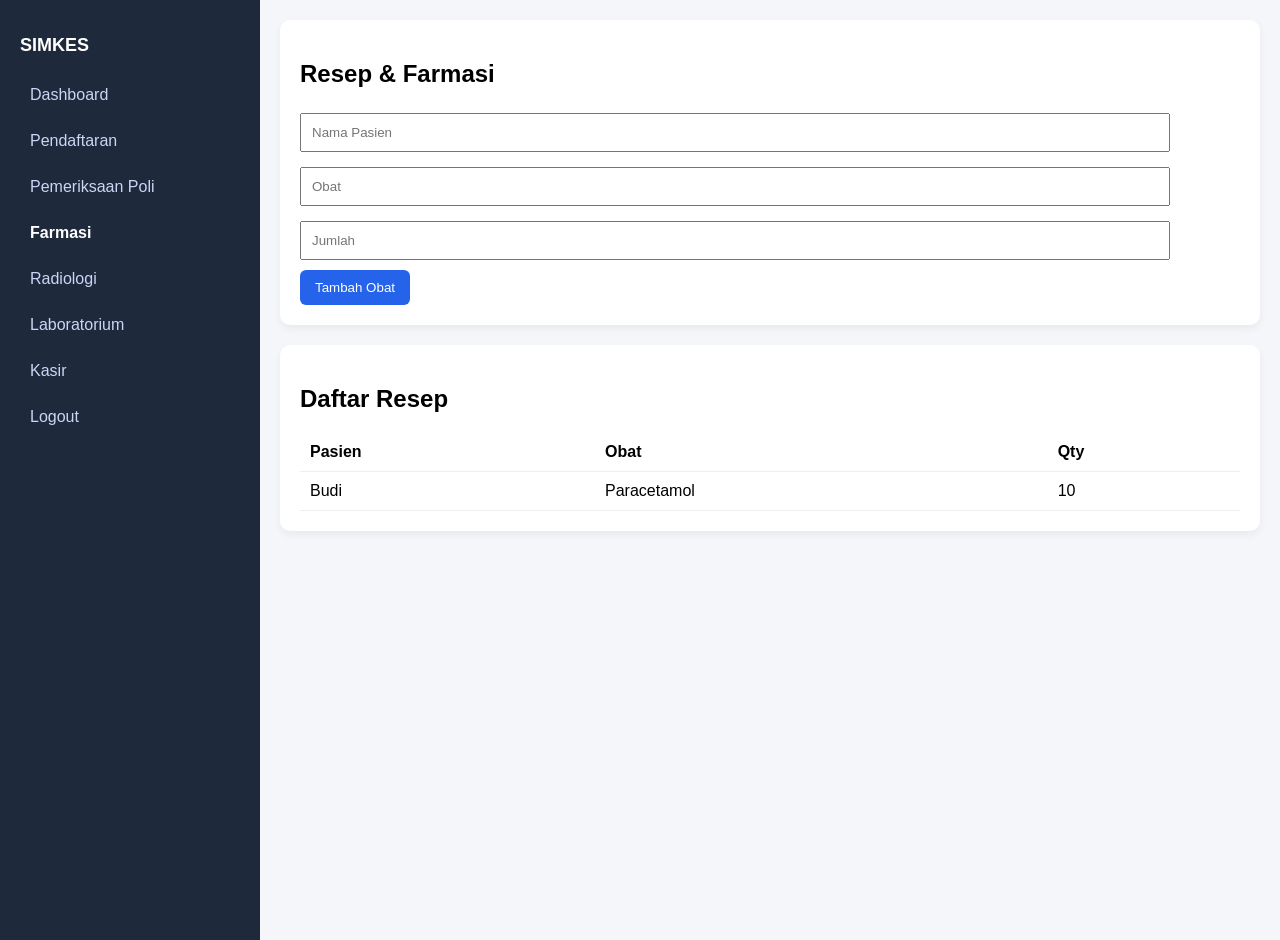
==== farmasi.html @ daffaa45 "Adding Radiology and Laboratory Pages" ====
<!DOCTYPE html>
<html lang="id">

<head>
    <meta charset="UTF-8">
    <meta name="viewport" content="width=device-width, initial-scale=1.0">
    <title>SIMKES</title>
    <link rel="stylesheet" href="index.css" />
</head>

<body>
    <div class="sidebar">
        <h2>SIMKES</h2>
        <a href="index.html">Dashboard</a>
        <a href="pendaftaran.html">Pendaftaran</a>
        <a href="poli.html">Pemeriksaan Poli</a>
        <a class="active" href="farmasi.html">Farmasi</a>
        <a href="radiologi.html">Radiologi</a>
        <a href="Laboratorium.html">Laboratorium</a>
        <a href="kasir.html">Kasir</a>
        <a href="login.html">Logout</a>
    </div>
    <div class="main">

        <div class="card">
            <h2>Resep & Farmasi</h2>
            <input placeholder="Nama Pasien">
            <input placeholder="Obat">
            <input placeholder="Jumlah">
            <button>Tambah Obat</button>
        </div>

        <div class="card">
            <h2>Daftar Resep</h2>
            <table>
                <tr>
                    <th>Pasien</th>
                    <th>Obat</th>
                    <th>Qty</th>
                </tr>
                <tr>
                    <td>Budi</td>
                    <td>Paracetamol</td>
                    <td>10</td>
                </tr>
            </table>
        </div>

    </div>
</body>

</html>
---- index.css ----
body {
    margin: 0;
    font-family: Arial;
    background: #f4f6f9;
    display: flex
}

.sidebar {
    width: 220px;
    background: #1e293b;
    color: white;
    padding: 20px;
    height: 100vh
}

.sidebar h2 {
    font-size: 18px;
    margin-bottom: 20px
}

.sidebar a {
    display: block;
    color: #cbd5f5;
    padding: 10px;
    border-radius: 6px;
    margin-bottom: 8px;
    text-decoration: none
}

.sidebar a:hover {
    background: #334155
}

.sidebar .active {
    color: #FFF;
    font-weight: bold;
}

.main {
    flex: 1;
    padding: 20px
}

.card {
    background: white;
    padding: 20px;
    border-radius: 10px;
    margin-bottom: 20px;
    box-shadow: 0 4px 8px rgba(0, 0, 0, 0.05)
}

table {
    width: 100%;
    border-collapse: collapse
}

th,
td {
    padding: 10px;
    border-bottom: 1px solid #eee;
    text-align: left
}

input,
select {
    width: 90%;
    padding: 10px;
    margin-top: 5px;
    margin-bottom: 10px
}

button {
    padding: 10px 15px;
    background: #2563eb;
    color: white;
    border: none;
    border-radius: 6px;
    cursor: pointer
}

.badge {
    padding: 5px 10px;
    border-radius: 20px;
    color: white;
    font-size: 12px
}

.wait {
    background: orange
}

.done {
    background: green
}
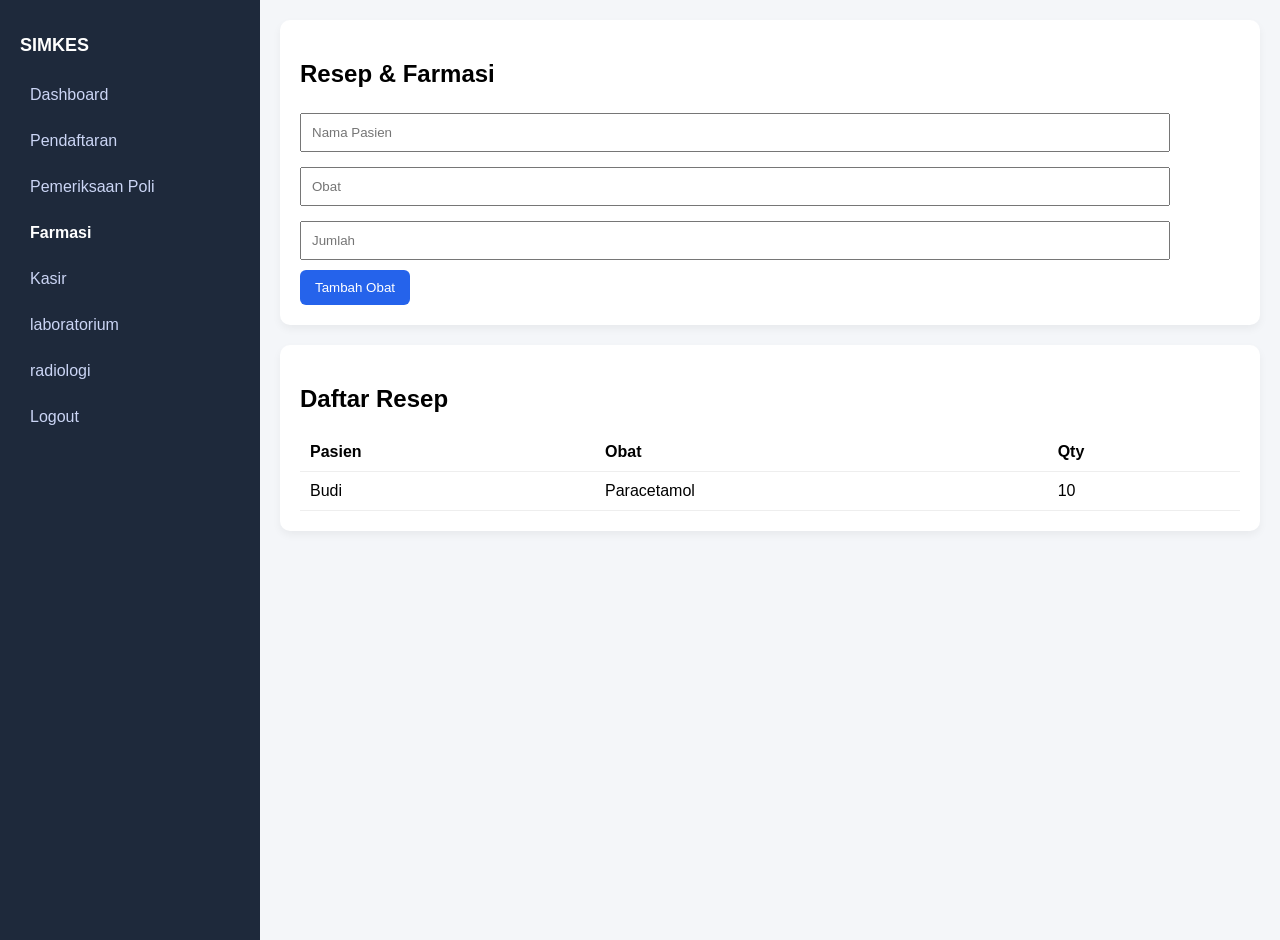
==== commit a0bbada0: "menambahkan menu radiologi dan menu laboratorium" ====
--- a/farmasi.html
+++ b/farmasi.html
@@ -15,9 +15,9 @@
         <a href="pendaftaran.html">Pendaftaran</a>
         <a href="poli.html">Pemeriksaan Poli</a>
         <a class="active" href="farmasi.html">Farmasi</a>
-        <a href="radiologi.html">Radiologi</a>
-        <a href="Laboratorium.html">Laboratorium</a>
         <a href="kasir.html">Kasir</a>
+        <a href="laboratorium.html">laboratorium</a>
+        <a href="radiologi.html">radiologi</a>
         <a href="login.html">Logout</a>
     </div>
     <div class="main">
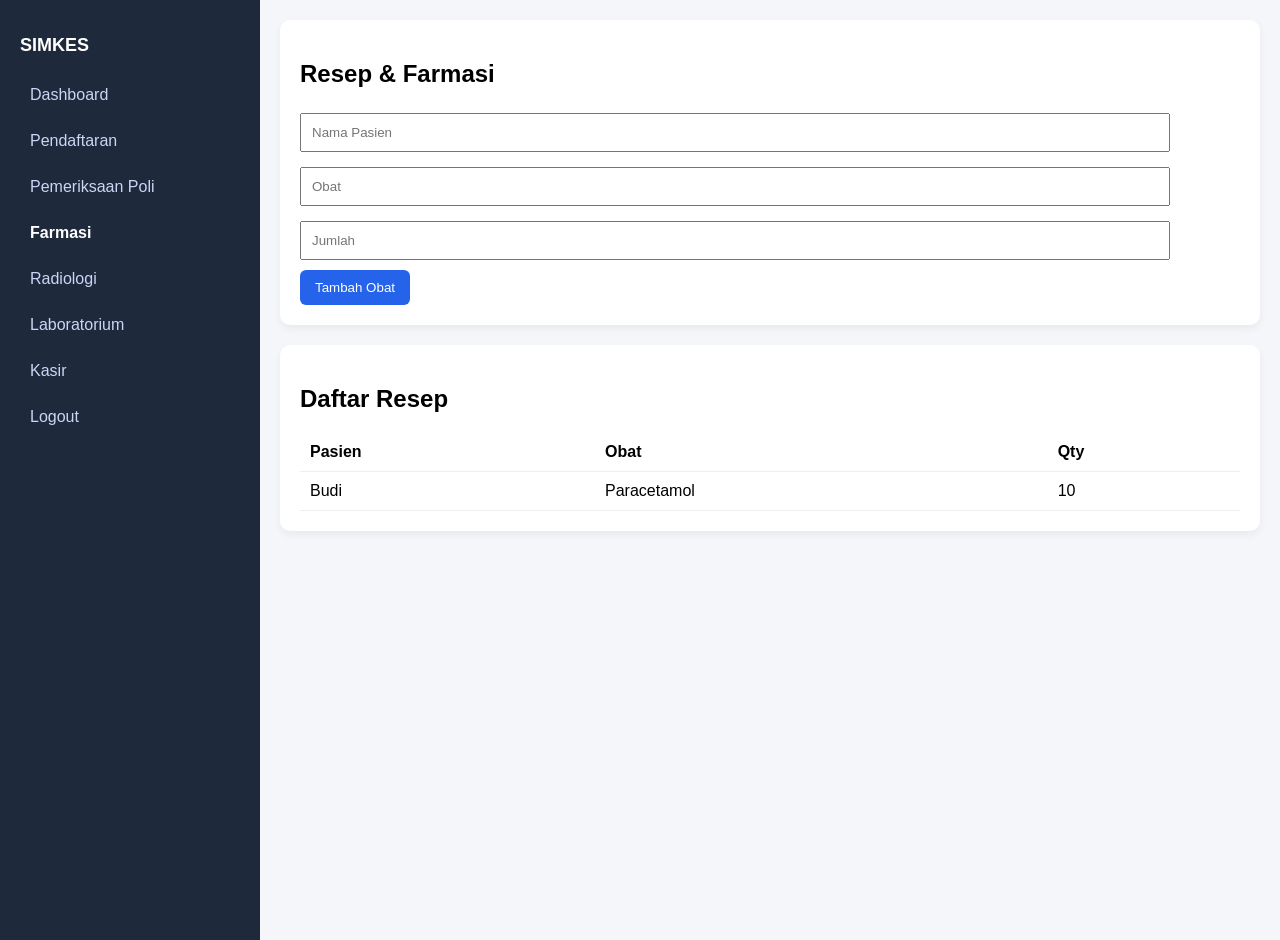
==== commit 44340fef: "menambahka menu" ====
--- a/farmasi.html
+++ b/farmasi.html
@@ -15,9 +15,9 @@
         <a href="pendaftaran.html">Pendaftaran</a>
         <a href="poli.html">Pemeriksaan Poli</a>
         <a class="active" href="farmasi.html">Farmasi</a>
+        <a href="radiologi.html">Radiologi</a>
+        <a href="laboratorium.html">Laboratorium</a>
         <a href="kasir.html">Kasir</a>
-        <a href="laboratorium.html">laboratorium</a>
-        <a href="radiologi.html">radiologi</a>
         <a href="login.html">Logout</a>
     </div>
     <div class="main">
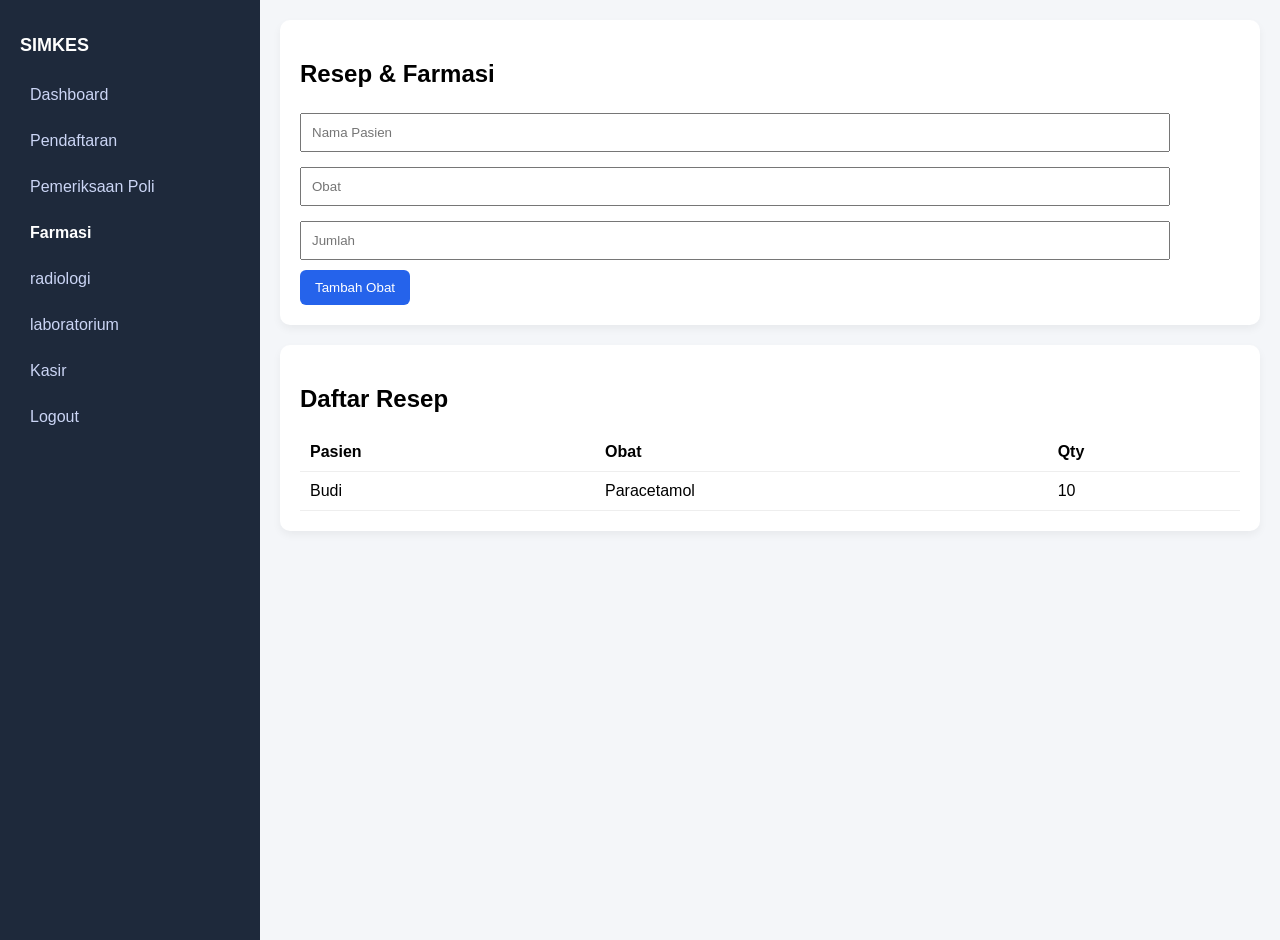
==== commit d818aede: "menambahkan mneu radiologi dan laboratorium" ====
--- a/farmasi.html
+++ b/farmasi.html
@@ -15,8 +15,8 @@
         <a href="pendaftaran.html">Pendaftaran</a>
         <a href="poli.html">Pemeriksaan Poli</a>
         <a class="active" href="farmasi.html">Farmasi</a>
-        <a href="radiologi.html">Radiologi</a>
-        <a href="laboratorium.html">Laboratorium</a>
+        <a href="radiologi.html">radiologi</a>
+        <a href="laboratorium.html">laboratorium</a>
         <a href="kasir.html">Kasir</a>
         <a href="login.html">Logout</a>
     </div>
--- a/index.css
+++ b/index.css
@@ -92,3 +92,6 @@
 .done {
     background: green
 }
+
+
+
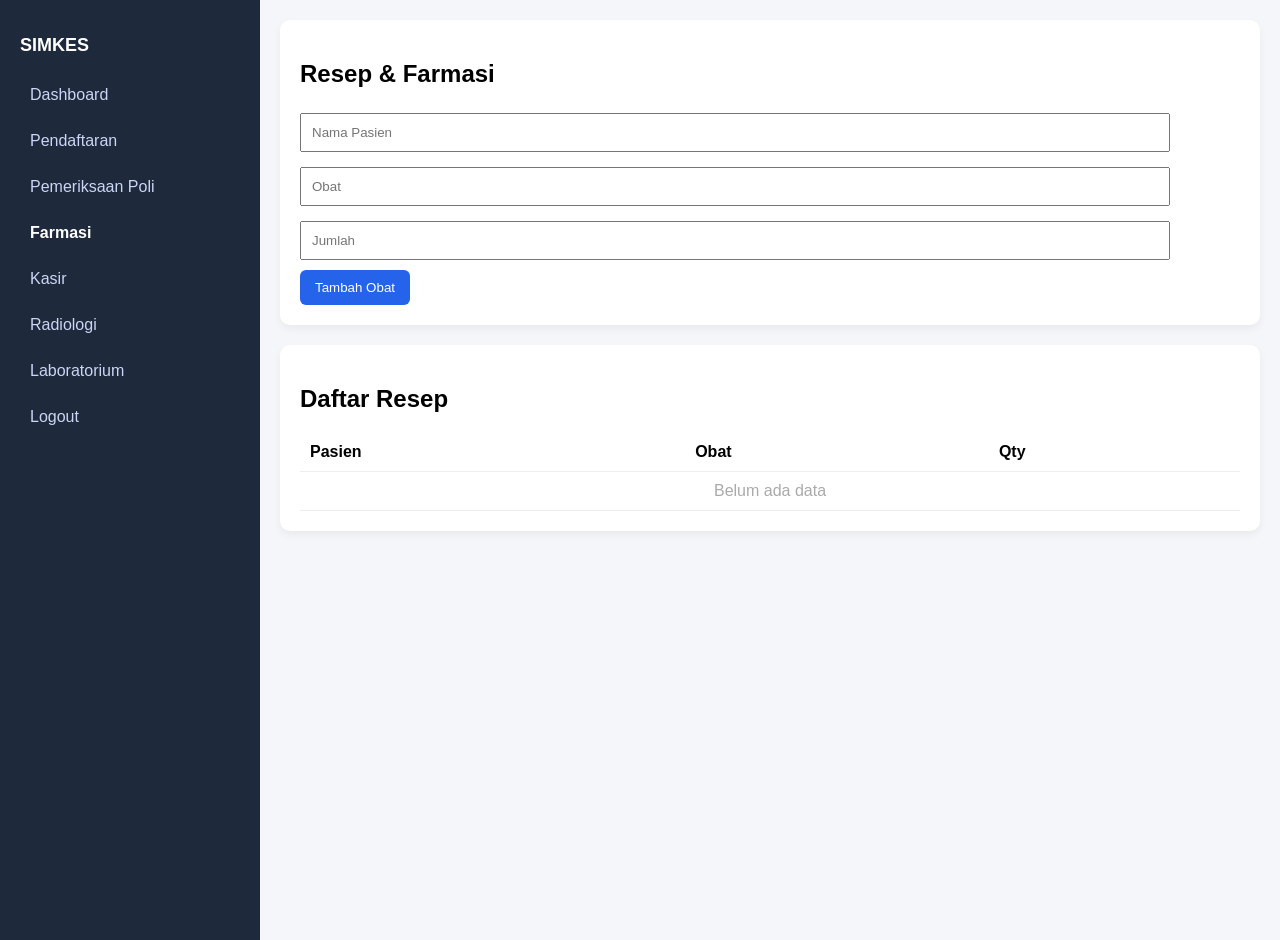
==== commit 72890c42: "javascript" ====
--- a/farmasi.html
+++ b/farmasi.html
@@ -15,38 +15,37 @@
         <a href="pendaftaran.html">Pendaftaran</a>
         <a href="poli.html">Pemeriksaan Poli</a>
         <a class="active" href="farmasi.html">Farmasi</a>
-        <a href="radiologi.html">radiologi</a>
-        <a href="laboratorium.html">laboratorium</a>
         <a href="kasir.html">Kasir</a>
+        <a href="Radiologi.html">Radiologi</a>
+        <a href="Laboratorium.html">Laboratorium</a>
         <a href="login.html">Logout</a>
     </div>
     <div class="main">
 
         <div class="card">
             <h2>Resep & Farmasi</h2>
-            <input placeholder="Nama Pasien">
-            <input placeholder="Obat">
-            <input placeholder="Jumlah">
-            <button>Tambah Obat</button>
+            <input id="input-nama-farmasi" placeholder="Nama Pasien">
+            <input id="input-obat" placeholder="Obat">
+            <input id="input-jumlah" placeholder="Jumlah">
+            <button id="btn-simpan-farmasi">Tambah Obat</button>
         </div>
 
         <div class="card">
             <h2>Daftar Resep</h2>
             <table>
-                <tr>
-                    <th>Pasien</th>
-                    <th>Obat</th>
-                    <th>Qty</th>
-                </tr>
-                <tr>
-                    <td>Budi</td>
-                    <td>Paracetamol</td>
-                    <td>10</td>
-                </tr>
+                <thead>
+                    <tr>
+                        <th>Pasien</th>
+                        <th>Obat</th>
+                        <th>Qty</th>
+                    </tr>
+                </thead>
+                <tbody id="tbody-farmasi"></tbody>
             </table>
         </div>
 
     </div>
+    <script src="Script.js"></script>
 </body>
 
 </html>
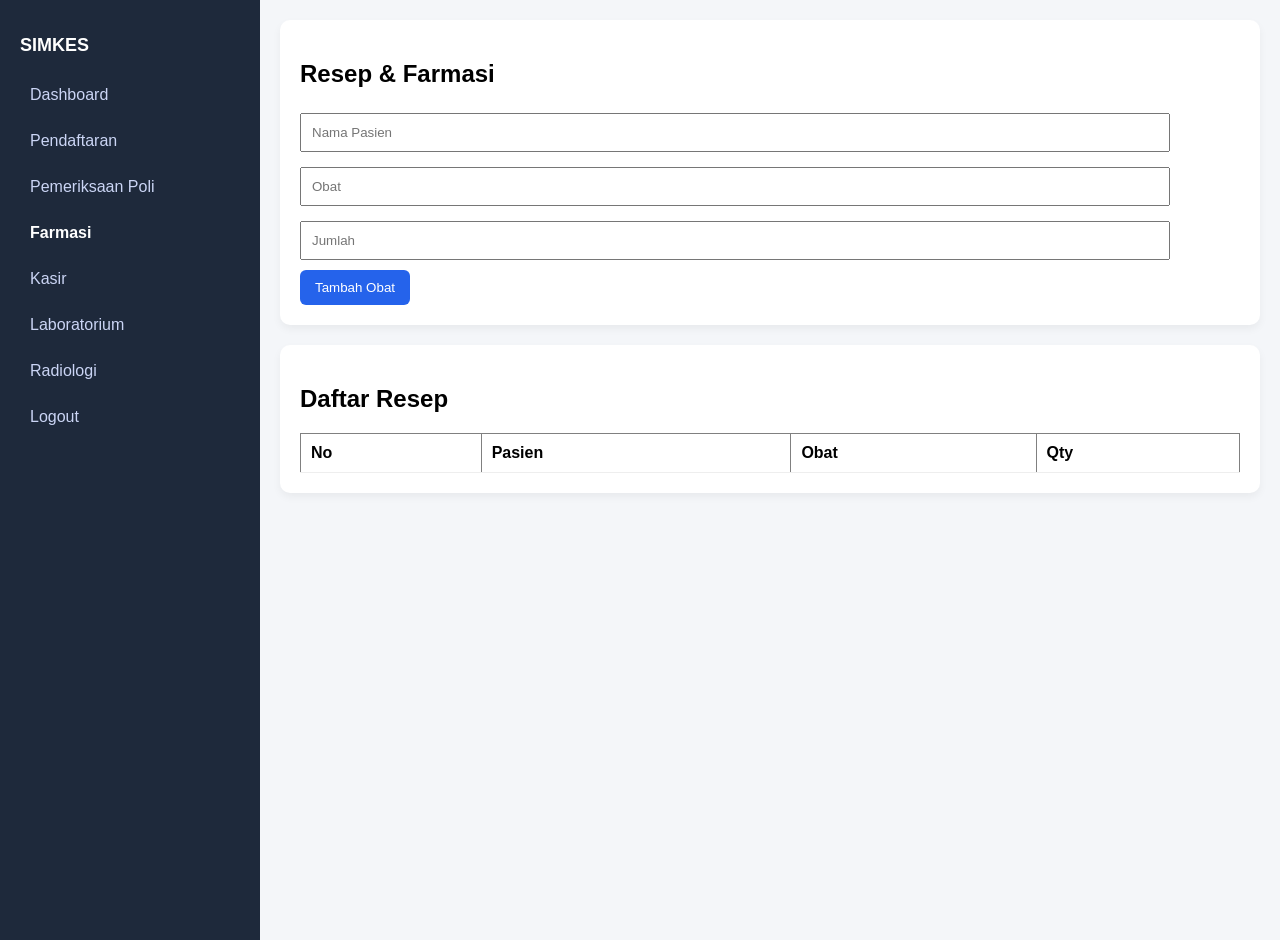
==== commit fa410f96: "Menambahkan Javasrcipt" ====
--- a/farmasi.html
+++ b/farmasi.html
@@ -5,10 +5,11 @@
     <meta charset="UTF-8">
     <meta name="viewport" content="width=device-width, initial-scale=1.0">
     <title>SIMKES</title>
-    <link rel="stylesheet" href="index.css" />
+    <link rel="stylesheet" href="index.css">
 </head>
 
 <body>
+
     <div class="sidebar">
         <h2>SIMKES</h2>
         <a href="index.html">Dashboard</a>
@@ -16,36 +17,111 @@
         <a href="poli.html">Pemeriksaan Poli</a>
         <a class="active" href="farmasi.html">Farmasi</a>
         <a href="kasir.html">Kasir</a>
-        <a href="Radiologi.html">Radiologi</a>
-        <a href="Laboratorium.html">Laboratorium</a>
+        <a href="laboratorium.html">Laboratorium</a>
+        <a href="radiologi.html">Radiologi</a>
         <a href="login.html">Logout</a>
     </div>
+
     <div class="main">
 
         <div class="card">
             <h2>Resep & Farmasi</h2>
-            <input id="input-nama-farmasi" placeholder="Nama Pasien">
-            <input id="input-obat" placeholder="Obat">
-            <input id="input-jumlah" placeholder="Jumlah">
-            <button id="btn-simpan-farmasi">Tambah Obat</button>
+
+            <input type="text" id="namaPasien" placeholder="Nama Pasien">
+            <input type="text" id="obat" placeholder="Obat">
+            <input type="number" id="jumlah" placeholder="Jumlah">
+
+            <button onclick="tambahData()">
+                Tambah Obat
+            </button>
         </div>
 
         <div class="card">
             <h2>Daftar Resep</h2>
-            <table>
+
+            <table border="1">
                 <thead>
                     <tr>
+                        <th>No</th>
                         <th>Pasien</th>
                         <th>Obat</th>
                         <th>Qty</th>
                     </tr>
                 </thead>
-                <tbody id="tbody-farmasi"></tbody>
+
+                <tbody id="tabelResep">
+                </tbody>
             </table>
         </div>
 
     </div>
-    <script src="Script.js"></script>
+
+    <script>
+
+        let dataResep =
+            JSON.parse(localStorage.getItem("dataResep")) || [];
+
+        tampilkanData();
+
+        function tambahData() {
+
+            let pasien =
+                document.getElementById("namaPasien").value;
+
+            let obat =
+                document.getElementById("obat").value;
+
+            let qty =
+                document.getElementById("jumlah").value;
+
+            if (pasien === "" || obat === "" || qty === "") {
+                alert("Semua data harus diisi!");
+                return;
+            }
+
+            dataResep.push({
+                pasien: pasien,
+                obat: obat,
+                qty: qty
+            });
+
+            localStorage.setItem(
+                "dataResep",
+                JSON.stringify(dataResep)
+            );
+
+            tampilkanData();
+
+
+            document.getElementById("namaPasien").value = "";
+            document.getElementById("obat").value = "";
+            document.getElementById("jumlah").value = "";
+
+            alert("Data Berhasil Ditambahkan!");
+        }
+
+        function tampilkanData() {
+
+            let html = "";
+
+            dataResep.forEach((item, index) => {
+
+                html += `
+                <tr>
+                    <td>${index + 1}</td>
+                    <td>${item.pasien}</td>
+                    <td>${item.obat}</td>
+                    <td>${item.qty}</td>
+                </tr>
+                `;
+
+            });
+
+            document.getElementById("tabelResep").innerHTML = html;
+        }
+
+    </script>
+
 </body>
 
 </html>
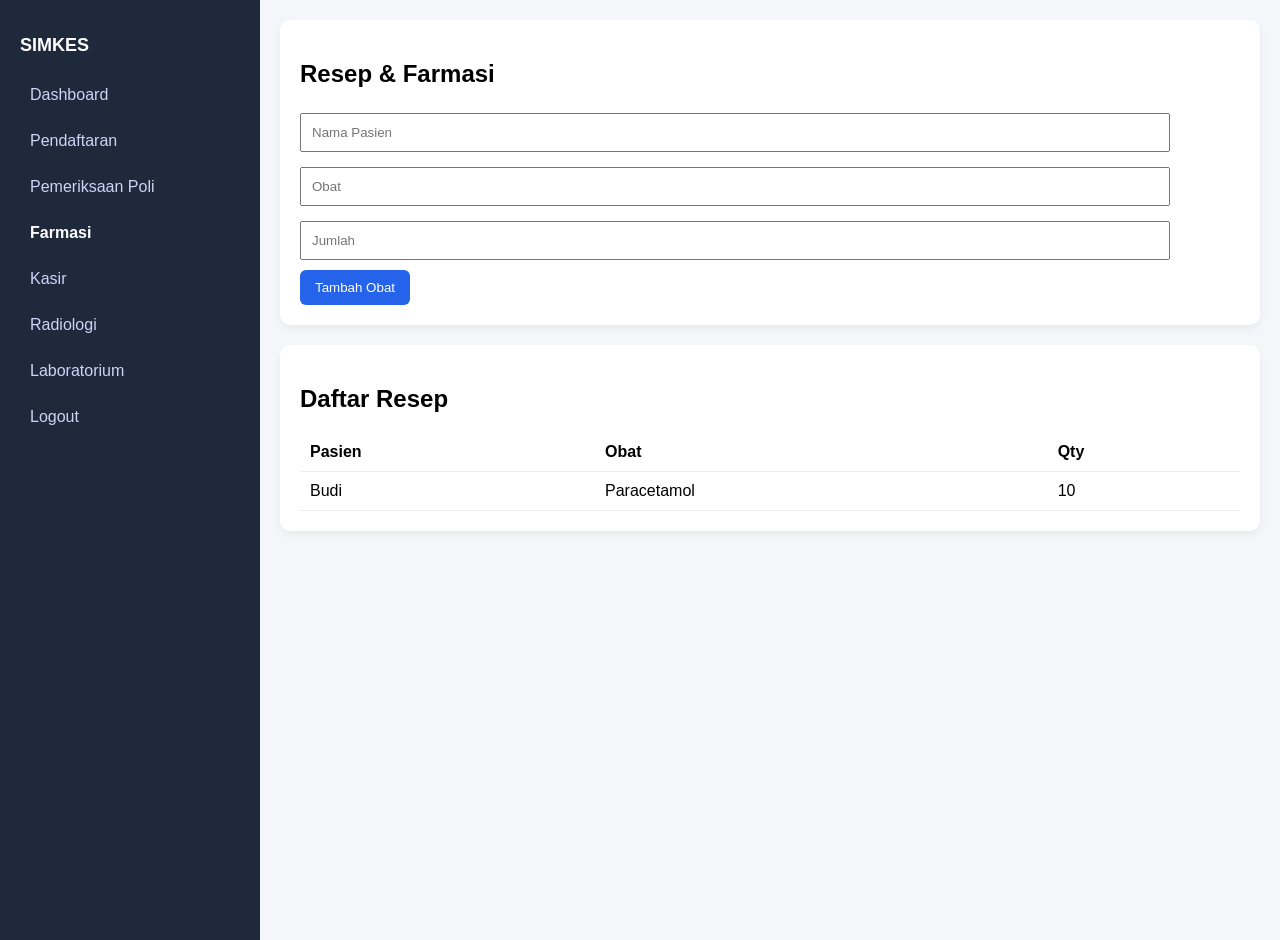
==== commit d069191d: "Upload project belajar javascript" ====
--- a/farmasi.html
+++ b/farmasi.html
@@ -5,11 +5,10 @@
     <meta charset="UTF-8">
     <meta name="viewport" content="width=device-width, initial-scale=1.0">
     <title>SIMKES</title>
-    <link rel="stylesheet" href="index.css">
+    <link rel="stylesheet" href="index.css" />
 </head>
 
 <body>
-
     <div class="sidebar">
         <h2>SIMKES</h2>
         <a href="index.html">Dashboard</a>
@@ -17,8 +16,8 @@
         <a href="poli.html">Pemeriksaan Poli</a>
         <a class="active" href="farmasi.html">Farmasi</a>
         <a href="kasir.html">Kasir</a>
+        <a href="radiologi.html">Radiologi</a>
         <a href="laboratorium.html">Laboratorium</a>
-        <a href="radiologi.html">Radiologi</a>
         <a href="login.html">Logout</a>
     </div>
 
@@ -28,21 +27,18 @@
             <h2>Resep & Farmasi</h2>
 
             <input type="text" id="namaPasien" placeholder="Nama Pasien">
-            <input type="text" id="obat" placeholder="Obat">
-            <input type="number" id="jumlah" placeholder="Jumlah">
+            <input type="text" id="namaObat" placeholder="Obat">
+            <input type="number" id="jumlahObat" placeholder="Jumlah">
 
-            <button onclick="tambahData()">
-                Tambah Obat
-            </button>
+            <button onclick="tambahObat()">Tambah Obat</button>
         </div>
 
         <div class="card">
             <h2>Daftar Resep</h2>
 
-            <table border="1">
+            <table>
                 <thead>
                     <tr>
-                        <th>No</th>
                         <th>Pasien</th>
                         <th>Obat</th>
                         <th>Qty</th>
@@ -50,74 +46,40 @@
                 </thead>
 
                 <tbody id="tabelResep">
+                    <tr>
+                        <td>Budi</td>
+                        <td>Paracetamol</td>
+                        <td>10</td>
+                    </tr>
                 </tbody>
             </table>
+
         </div>
 
     </div>
 
     <script>
 
-        let dataResep =
-            JSON.parse(localStorage.getItem("dataResep")) || [];
+        function tambahObat() {
 
-        tampilkanData();
+            let pasien = document.getElementById("namaPasien").value;
+            let obat = document.getElementById("namaObat").value;
+            let jumlah = document.getElementById("jumlahObat").value;
 
-        function tambahData() {
+            
+            let tabel = document.getElementById("tabelResep");
 
-            let pasien =
-                document.getElementById("namaPasien").value;
+            let row = tabel.insertRow();
 
-            let obat =
-                document.getElementById("obat").value;
-
-            let qty =
-                document.getElementById("jumlah").value;
-
-            if (pasien === "" || obat === "" || qty === "") {
-                alert("Semua data harus diisi!");
-                return;
-            }
-
-            dataResep.push({
-                pasien: pasien,
-                obat: obat,
-                qty: qty
-            });
-
-            localStorage.setItem(
-                "dataResep",
-                JSON.stringify(dataResep)
-            );
-
-            tampilkanData();
+            row.insertCell(0).innerHTML = pasien;
+            row.insertCell(1).innerHTML = obat;
+            row.insertCell(2).innerHTML = jumlah;
 
 
             document.getElementById("namaPasien").value = "";
-            document.getElementById("obat").value = "";
-            document.getElementById("jumlah").value = "";
-
-            alert("Data Berhasil Ditambahkan!");
-        }
-
-        function tampilkanData() {
-
-            let html = "";
-
-            dataResep.forEach((item, index) => {
-
-                html += `
-                <tr>
-                    <td>${index + 1}</td>
-                    <td>${item.pasien}</td>
-                    <td>${item.obat}</td>
-                    <td>${item.qty}</td>
-                </tr>
-                `;
-
-            });
-
-            document.getElementById("tabelResep").innerHTML = html;
+            document.getElementById("namaObat").value = "";
+            document.getElementById("jumlahObat").value = "";
+            alert("Data berhasil disimpan");
         }
 
     </script>
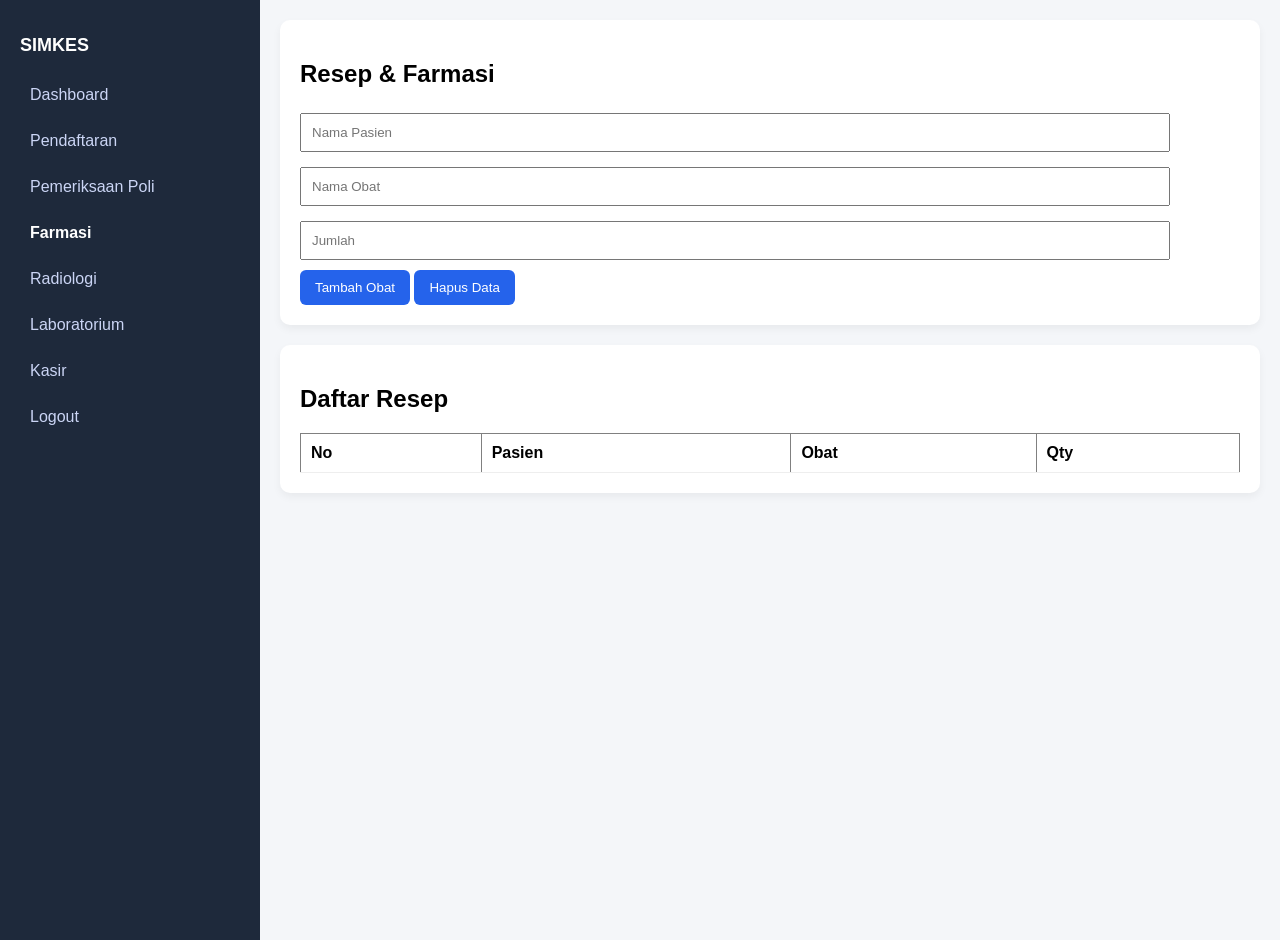
==== commit 9445f01a: "menambahkan javascript" ====
--- a/farmasi.html
+++ b/farmasi.html
@@ -4,8 +4,8 @@
 <head>
     <meta charset="UTF-8">
     <meta name="viewport" content="width=device-width, initial-scale=1.0">
-    <title>SIMKES</title>
-    <link rel="stylesheet" href="index.css" />
+    <title>SIMKES - Farmasi</title>
+    <link rel="stylesheet" href="index.css">
 </head>
 
 <body>
@@ -15,9 +15,9 @@
         <a href="pendaftaran.html">Pendaftaran</a>
         <a href="poli.html">Pemeriksaan Poli</a>
         <a class="active" href="farmasi.html">Farmasi</a>
-        <a href="kasir.html">Kasir</a>
         <a href="radiologi.html">Radiologi</a>
         <a href="laboratorium.html">Laboratorium</a>
+        <a href="kasir.html">Kasir</a>
         <a href="login.html">Logout</a>
     </div>
 
@@ -27,61 +27,96 @@
             <h2>Resep & Farmasi</h2>
 
             <input type="text" id="namaPasien" placeholder="Nama Pasien">
-            <input type="text" id="namaObat" placeholder="Obat">
-            <input type="number" id="jumlahObat" placeholder="Jumlah">
+            <input type="text" id="obat" placeholder="Nama Obat">
+            <input type="number" id="jumlah" placeholder="Jumlah">
 
             <button onclick="tambahObat()">Tambah Obat</button>
+            <button onclick="hapusData()">Hapus Data</button>
         </div>
 
         <div class="card">
             <h2>Daftar Resep</h2>
 
-            <table>
+            <table border="1">
                 <thead>
                     <tr>
+                        <th>No</th>
                         <th>Pasien</th>
                         <th>Obat</th>
                         <th>Qty</th>
                     </tr>
                 </thead>
 
-                <tbody id="tabelResep">
-                    <tr>
-                        <td>Budi</td>
-                        <td>Paracetamol</td>
-                        <td>10</td>
-                    </tr>
-                </tbody>
+                <tbody id="daftarResep"></tbody>
             </table>
-
         </div>
 
     </div>
 
     <script>
+        let resep = JSON.parse(
+            localStorage.getItem("resep")
+        ) || [];
+
+        renderTable();
 
         function tambahObat() {
+            let namaPasien = document.getElementById("namaPasien").value;
+            let obat = document.getElementById("obat").value;
+            let jumlah = document.getElementById("jumlah").value;
 
-            let pasien = document.getElementById("namaPasien").value;
-            let obat = document.getElementById("namaObat").value;
-            let jumlah = document.getElementById("jumlahObat").value;
+            if (namaPasien && obat && jumlah) {
 
-            
-            let tabel = document.getElementById("tabelResep");
+                resep.push({
+                    pasien: namaPasien,
+                    obat: obat,
+                    qty: jumlah
+                });
 
-            let row = tabel.insertRow();
+                localStorage.setItem(
+                    "resep",
+                    JSON.stringify(resep)
+                );
 
-            row.insertCell(0).innerHTML = pasien;
-            row.insertCell(1).innerHTML = obat;
-            row.insertCell(2).innerHTML = jumlah;
+                console.log(resep);
 
+                renderTable();
 
-            document.getElementById("namaPasien").value = "";
-            document.getElementById("namaObat").value = "";
-            document.getElementById("jumlahObat").value = "";
-            alert("Data berhasil disimpan");
+                document.getElementById("namaPasien").value = "";
+                document.getElementById("obat").value = "";
+                document.getElementById("jumlah").value = "";
+
+                alert("Data resep berhasil disimpan");
+
+            } else {
+                alert("Semua data harus diisi!");
+            }
         }
 
+        function renderTable() {
+            let html = "";
+
+            resep.forEach((item, index) => {
+                html += `
+                    <tr>
+                        <td>${index + 1}</td>
+                        <td>${item.pasien}</td>
+                        <td>${item.obat}</td>
+                        <td>${item.qty}</td>
+                    </tr>
+                `;
+            });
+
+            document.getElementById("daftarResep").innerHTML = html;
+        }
+
+        function hapusData() {
+            if (confirm("Yakin ingin menghapus semua data resep?")) {
+                localStorage.removeItem("resep");
+                resep = [];
+                renderTable();
+            }
+        }
     </script>
 
 </body>
